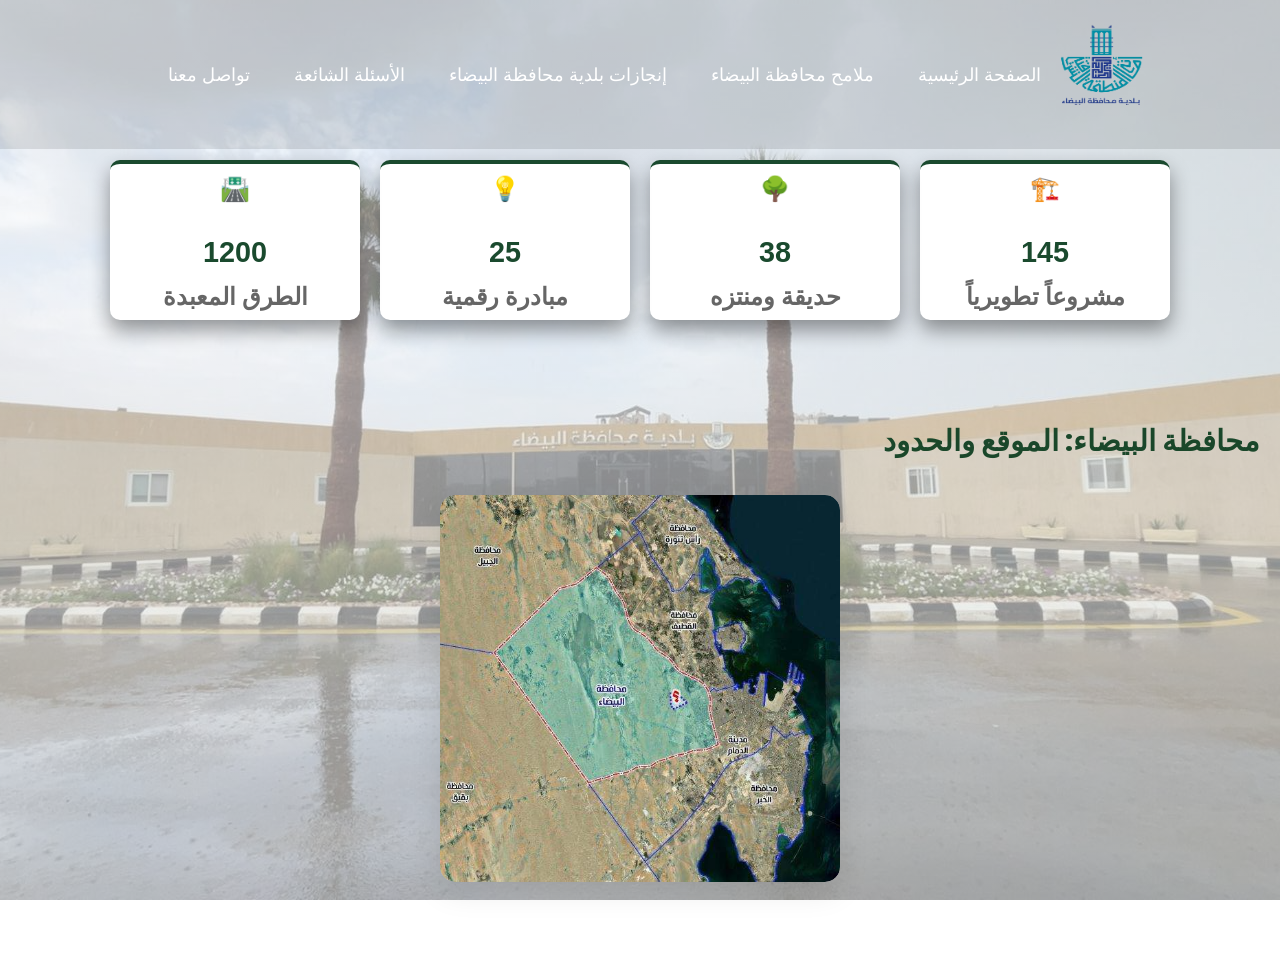
==== index.html @ 04cafda7 "Add files via upload update #1" ====
<!DOCTYPE html>
<html>
<head>
    <meta name="viewport" content="width=device-width, initial-scale=1.0">
    <meta charset="utf-8">
    <title>الموقع التعريفي لبلدية محافظة البيضاء</title>
    <link rel="icon" type="image/png" href="download.png">
    <link rel="stylesheet" type="text/css" href="style.css">
    <link href='https://unpkg.com/boxicons@2.1.4/css/boxicons.min.css' rel='stylesheet'>
</head>

<body>

    <header class="header">

        <a href="index.html" class="logo">
            <img src="logo.png" alt="شعار البلدية" class="logo-img">
        </a>

        <input type="checkbox" id="check">
        <label for="check" class="icons">
            <i class='bx bx-menu' id="menu-icon"></i>
            <i class='bx bx-x' id="close-icon"></i>
        </label>

        <nav class="navbar">
            <a href="index.html" style="--i:0;">الصفحة الرئيسية</a>
            <a href="al-bayda_Governorate.html" style="--i:1;">ملامح محافظة البيضاء</a>
            <a href="al-bayda_Municipality.html" style="--i:2;">إنجازات بلدية محافظة البيضاء</a>
            <a href="faq.html" style="--i:3;">الأسئلة الشائعة</a>
            <a href="contact_Us.html" style="--i:4;">تواصل معنا</a>
        </nav>

    </header>


    <section class="statistics-container">

        <div class="stat-card">
            <div class="icon">🏗️</div>
            <h2 class="counter" data-target="145">0</h2>
            <p>مشروعاً تطويرياً</p>
        </div>

        <div class="stat-card">
            <div class="icon">🌳</div>
            <h2 class="counter" data-target="38">0</h2>
            <p>حديقة ومنتزه</p>
        </div>

        <div class="stat-card">
            <div class="icon">💡</div>
            <h2 class="counter" data-target="25">0</h2>
            <p>مبادرة رقمية</p>
        </div>

        <div class="stat-card">
            <div class="icon">🛣️</div>
            <h2 class="counter" data-target="1200">0</h2>
            <p>الطرق المعبدة</p>
        </div>

    </section>


    <section class="location-section">
        <h2 class="section-title">محافظة البيضاء: الموقع والحدود</h2>
    
        <div class="map-container">
            <img src="location.jpeg" alt="خريطة حدود محافظة البيضاء" class="map-image">
        </div>
    </section>


    <main>
        
        

    </main>


    <script>

    function runCounter() {
        const counters = document.querySelectorAll('.counter');
        
        counters.forEach(counter => {
            const target = parseInt(counter.getAttribute('data-target'));
            let current = 0;
            const increment = target / 50;   // سرعة العداد

            const animate = () => {
                if (current < target) {
                    current += increment;
                    counter.innerText = Math.ceil(current);
                    setTimeout(animate, 20);
                } else {
                    counter.innerText = target;
                }
            };
            animate();
        });
    }

    window.addEventListener('load', runCounter);   // تشغيل العداد فور تحميل الصفحة

</script>

    
</body>

</html>
---- style.css ----
@import url("https://fonts.googleapis.com/css2?family=Poppins:wght@300;400;500; 600;700;800;900&display=swap");



* {
    margin: 0;
    padding: 0;
    box-sizing: border-box;   /* لضمان أن الحدود لا تزيد من حجم العنصر */
    font-family: "Poppins", sans-serif;
}



@keyframes fadeInPage {   /* تعريف حركة الظهور التدريجي */

    from {
        opacity: 0;
        transform: translateY(20px);   /* حركة خفيفة للأعلى مع الظهور */
    }
    to {
        opacity: 1;
        transform: translateY(0);
    }

}

header, main, .navbar {   /* إذا أردتِ أن تظهر العناصر الداخلية (مثل الصور والنصوص) بترتيب متتابع */
    animation: fadeInPage 1.2s ease-out forwards;
}



body {
    /* margin: 0;
    /* padding: 0;   /* لضمان عدم وجود فراغ أبيض حول الخلفية */
    min-height: 100vh;
    background-image: linear-gradient(rgba(255, 255, 255, 0.6), rgba(255, 255, 255, 0.5)), url('background.png');
    background-repeat: no-repeat;
    background-size: cover;
    background-attachment: fixed; 
    background-position: center;
    direction: rtl;
    /* color: #333; */
    /* background-size: 100vw 100vh;   /* في حال أردتِ الحفاظ على الأبعاد */
    /* background-position: center center; */
    /* background-attachment: fixed;   /* لتثبيت الخلفية عند التمرير */
    /* width: 100%;
    position: relative;   /* ضروري لعمل الطبقة الخلفية */
    /* overflow-x: hidden;   /* إخفاء أي بروز جانبي قد يحدث بسبب الـ Padding */
    /* animation: fadeInPage 1.05s ease-out forwards;   /* تطبيق التأثير على الصفحة بالكامل عند الفتح */
}



.header {
    position: fixed;
    top: 0;
    left: 0;
    width: 100%;
    padding: 1.3rem 10%;
    display: flex;
    justify-content: space-between;
    align-items: center;
    z-index: 100;
}

.header::before {
    content: '';
    position: absolute;
    top: 0;
    left: 0;
    width: 100%;
    height: 100%;
    background: rgba(0, 0, 0, .1);
    backdrop-filter: blur(50px);
    z-index: -1;
}

.header::after {
    content: '';
    position: absolute;
    top: 0;
    left: -100%;
    width: 100%;
    height: 100%;
    background: linear-gradient(90deg, transparent, rgba(255, 255, 255, .4), transparent);
    transition: .5s;
}

.header:hover::after {
    left: 100%;
}



.logo-img {
    width: 110px;
    /* اتركي الارتفاع auto ليحافظ على أبعاد الصورة ولا تتمطط */
    height: 160px; 
    max-height: 100px; 
    cursor: pointer;
    transition: transform 0.5s ease;
}

.logo-img:hover {
    transform: scale(1.08);
}



.navbar a {
    font-size: 1.15rem;
    color: white;
    text-decoration: none;
    font-weight: 500;
    margin-left: 2.5rem;
}

#check {
    display: none;
}

.icons  {
    position: absolute;
    right: 5%;
    font-size: 2.8rem;
    color: white;
    cursor: pointer;
    display: none;
}

/* BREAKPOINTS */
@media (max-width: 992px) {

    .header {
        padding: 1.3rem 5%;
    }

}

@media (max-width: 768px) {

    .header {
        flex-direction: row;   /* نعيد الاتجاه للوضع الطبيعي في الجوال لمنع التداخل */ 
        padding: 1.3rem 5%;
    }

    .icons {
        display: inline-flex;
        position: static;
        order: 2;
    }

    .logo {
        order: 1;
        margin-left: 0;
    }

    #check:checked~.icons #menu-icon {
        display: none;
    }

    .icons #close-icon {
        display: none;
    }

    #check:checked~.icons #close-icon {
        display: block;
    }

    .navbar {
        position: absolute;
        top: 100%;
        left: 0;
        width: 100%;
        height: 0;
        background: rgba(0, 0, 0, .1);
        backdrop-filter: blur(50px);
        box-shadow: 0 .5rem 1rem rgba(0, 0, 0, .1);
        overflow: hidden;
        transition: .3s ease;
    }

    #check:checked~.navbar {
        height: 17.7rem;
    }

    .navbar a {
        display: block;
        font-size: 1.1rem;
        margin: 1.5rem 0;
        text-align: center;
        transform: translateY(-50px);
        opacity: 0;
        transition: .3s ease;
    }

    #check:checked~.navbar a {
        transform: translateY(0);
        opacity: 1;
        transition-delay: calc(.15s * var(--i));
    }

}



.location-section {
    padding: 4rem 10%;
    text-align: center;
    /* تطبيق تأثير الظهور التدريجي */
    animation: fadeInPage 1.5s ease-out forwards;
}

.section-title {
    font-size: 1.8rem;
    color: #1a472a; /* اللون الأخضر الرسمي للبلدية */
    margin-bottom: 2rem;
    font-weight: 700;
}

.map-container {
    width: 400px;
    display: flex;
    justify-content: center;
    margin: 2rem auto;
    border-radius: 15px;
    overflow: hidden;
    box-shadow: 0 10px 30px rgba(0, 0, 0, 0.1);
}

.map-image {
    max-width: 100%;
    height: auto;
    border-radius: 15px;
    transition: transform 0.5s ease;
}

.map-image:hover {
    transform: scale(1.02); /* حركة تكبير بسيطة عند المرور بالماوس */
}



.statistics-container {
    display: flex;
    margin-top: 80px;
    justify-content: center;
    flex-wrap: wrap;
    background-color: transparent;
    padding: 80px 50px;
    direction: rtl;
    gap: 20px;
}

.stat-card {
    background: #ffffff;
    border-top: 4px solid #1a4a2e;   /* أخضر رسمي */
    box-shadow: 0 10px 20px rgba(0,0,0,0.4);
    padding: 15px;
    border-radius: 10px;
    display: flex;
    flex-direction: column;
    justify-content: center;
    align-items: center;
    width: 90px;
    height: 160px;
    text-align: center;
    flex: 0.22;
    min-width: 200px;
    transition: transform 0.5s ease;
}

.stat-card:hover {
    transform: translateY(-10px);   /* حركة بسيطة عند تمرير الماوس */
    border-top-color: #c5a02d;   /* يتحول للذهبي عند التمرير */
}

.stat-card .icon {
    font-size: 1.5rem;
    margin-bottom: 20px;
}

.stat-card h2 {
    font-size: 1.8rem;
    color: #1a4a2e;
    margin: 10px 0;
    font-family: 'Segoe UI', Tahoma, Geneva, Verdana, sans-serif;
}

.stat-card p {
    font-size: 1.5rem;
    color: #666;
    font-weight: 600;
}

.container {   /* الحاوية */
    position: relative;
    width: 80%;
    margin: 100px auto;
    margin-top: 160px;
    padding-right: 40px;
}

.line {   /* الخط العمودي */
    position: absolute;
    right: 0;
    top: 0;
    width: 4px;
    height: 0;
    background-color: #0b3d2e; /* أخضر غامق */
    animation: growLine 1.5s ease forwards;
}

.content {   /* النص */
    opacity: 0;
    transform: translateX(30px);
    animation: showText 1.5s ease forwards;
    animation-delay: 1s;
}

.content h2 {   /* العنوان */
    color: #0b3d2e;
    margin-bottom: 10px;
}

.content p {   /* الفقرة */
    color: #000;
    line-height: 1.8;
}

@keyframes growLine {   /* حركة الخط */

    from {
        height: 0;
    }

    to {
        height: 100%;
    }

}

@keyframes showText {   /* حركة ظهور النص */

    to {
        opacity: 1;
        transform: translateX(0);
    }

}



.location-section {
    padding: 20px 20px 60px;
    direction: rtl;
    text-align: right;
    font-family: 'Segoe UI', Tahoma, Geneva, Verdana, sans-serif;
    background-color: transparent;
}

.location-container {
    max-width: 900px;
    margin: 0 auto;
}

.location-header {
    display: flex;
    align-items: center;
    gap: 12px;
    margin-bottom: 15px;
}

.map-pin-mini {   /* حركة ارتداد الأيقونة 📍 */
    font-size: 2rem;
    display: inline-block;
    animation: bouncePin 2s infinite ease-in-out;
}

@keyframes bouncePin {
    0%, 100% { transform: translateY(0); }
    50% { transform: translateY(-10px); }
}

.location-title {
    color: #1a4a2e;
    font-size: 2rem;
    margin: 0;
}

.location-description p {
    color: #444;
    line-height: 1.8;
    font-size: 1.15rem;
    margin-bottom: 30px;
}

.map-wrapper {   /* حاوية الخريطة والبرواز */
    position: relative;
    border: 3px solid #1a4a2e;
    border-radius: 15px;
    overflow: hidden;
    box-shadow: 0 10px 30px rgba(0,0,0,0.1);
    background: #f8f9fa;
}

#interactiveMap {   /* حجم الخريطة في الوضع الطبيعي */
    width: 100%;
    height: 450px; 
    z-index: 1;
}

#mapWrapper:fullscreen {   /* --- حل مشكلة المستطيل الأبيض في ملء الشاشة --- */
    width: 100vw !important;
    height: 100vh !important;
    display: flex;
    flex-direction: column;
    background: #fff;
}

#mapWrapper:fullscreen #interactiveMap {
    height: 100vh !important;
    width: 100vw !important;
}

#mapWrapper:-webkit-full-screen #interactiveMap {   /* دعم متصفحات كروم وسافاري */
    height: 100vh !important;
}

.map-controls {   /* تنسيق أزرار التحكم */
    position: absolute;
    top: 15px;
    left: 15px;
    display: flex;
    flex-direction: column;
    gap: 8px;
    z-index: 1000;
}

.map-controls button {
    width: 40px;
    height: 40px;
    background: white;
    border: 1px solid #ddd;
    border-radius: 8px;
    font-size: 1.2rem;
    font-weight: bold;
    cursor: pointer;
    box-shadow: 0 4px 6px rgba(0,0,0,0.1);
    transition: 0.3s ease;
    display: flex;
    justify-content: center;
    align-items: center;
}

.map-controls button:hover {
    background: #1a4a2e;
    color: white;
}



.gallery-section {
    padding: 60px 20px;
    background-color: transparent;
    text-align: center;
}

.gallery-title {
    color: #1a4a2e;
    margin-bottom: 30px;
    font-family: 'Segoe UI', sans-serif;
    font-size: 2rem;
}

.slider-container {
    max-width: 1000px;
    position: relative;
    margin: auto;
}

.slider {
    position: relative;
    overflow: hidden;
    border-radius: 20px;
    box-shadow: 0 10px 30px rgba(0,0,0,0.15);
    background: #f0f0f0;
}

.slide {
    display: none;
}

.slide img {
    width: 100%;
    height: 550px;   /* طول مناسب لعرض الصور */
    object-fit: cover;
}

.slide-caption {   /* التسمية التوضيحية أسفل الصورة */
    color: #ffffff;
    font-size: 1.1rem;
    padding: 15px;
    position: absolute;
    bottom: 0;
    width: 100%;
    text-align: center;
    background: rgba(26, 74, 46, 0.7);   /* خلفية خضراء شفافة بلمسة البلدية */
    backdrop-filter: blur(5px);
    font-family: 'Segoe UI', sans-serif;
}

.prev, .next {   /* أزرار التنقل يمين ويسار */
    cursor: pointer;
    position: absolute;
    top: 50%;
    width: auto;
    padding: 20px;
    margin-top: -25px;
    color: white;
    font-weight: bold;
    font-size: 24px;
    transition: 0.4s;
    user-select: none;
    text-decoration: none;
    z-index: 2;
}

.next { left: 10px; border-radius: 5px; }   /* لليسار في التصميم العربي */
.prev { right: 10px; border-radius: 5px; }   /* لليمين في التصميم العربي */

.prev:hover, .next:hover {
    background-color: rgba(197, 160, 45, 0.8);   /* لون ذهبي عند المرور بالماوس */
}

.dots-container {   /* النقاط السفلية */
    text-align: center;
    padding: 20px;
}

.dot {
    cursor: pointer;
    height: 12px;
    width: 12px;
    margin: 0 6px;
    background-color: #ccc;
    border-radius: 50%;
    display: inline-block;
    transition: 0.3s;
}

.active, .dot:hover {
    background-color: #1a4a2e;
    width: 25px;   /* تمطيط النقطة النشطة لجمالية أكثر */
    border-radius: 10px;
}

.fade {   /* تأثير التلاشي الناعم */
    animation: fadeAnim 1.5s ease-in-out;
}

@keyframes fadeAnim {
    
    from { opacity: 0.6; }
    to { opacity: 1; }

}

@media (max-width: 768px) {   /* استجابة الجوال */

    .slide img { height: 350px; }
    .gallery-title { font-size: 1.5rem; }

}



/* --- قسم إنجازات بلدية محافظة البيضاء - برمجة: بشاير --- */

.achievements-section {
    padding: 60px 20px;
    direction: rtl;
    background-color: transparent;
}

.section-main-title {
    text-align: center;
    color: #1a4a2e;
    font-size: 2.2rem;
    margin-bottom: 50px;
    font-family: 'Segoe UI', Tahoma, Geneva, Verdana, sans-serif;
}

/* التعديل: توزيع البطاقات ليكون 3 في كل صف للابتوب */
.projects-grid {
    display: grid;
    grid-template-columns: repeat(3, 1fr); 
    gap: 25px; 
    max-width: 100%;
    margin: 0 auto;
    padding: 20px;
}

/* التعديل: وضع الكارد رقم 10 في وسط الصف الأخير (للشاشات الكبيرة) */
@media (min-width: 993px) {
    .project-card-container:last-child:nth-child(3n+1) {
        grid-column: 2;
    }
}

/* إعدادات حجم البطاقة */
.project-card-container {
    height: 440px; /* تم تصغيره ليناسب التوزيع الثلاثي */
    perspective: 1000px;
    width: 100%;
}

.project-card-inner {
    position: relative;
    width: 100%;
    height: 100%;
    transition: transform 0.8s cubic-bezier(0.4, 0, 0.2, 1);
    transform-style: preserve-3d;
    border-radius: 15px;
    box-shadow: 0 10px 20px rgba(0,0,0,0.5);
}

/* الكلاس الخاص بقلب البطاقة */
.project-card-inner.flipped {
    transform: rotateY(180deg);
}

.card-front, .card-back {
    position: absolute;
    width: 100%;
    height: 100%;
    -webkit-backface-visibility: hidden;
    backface-visibility: hidden;
    border-radius: 15px;
    overflow: hidden;
}

/* --- تنسيق الوجه الأمامي --- */
.card-front {
    background: transparent;
    backdrop-filter: blur(8px);
    display: flex;
    flex-direction: column;
}

.project-image {
    height: 220px; /* تعديل الارتفاع ليتناسب مع الحجم الجديد */
    position: relative;
}

.project-image img {
    width: 100%;
    height: 100%;
    object-fit: cover;
}

.status-badge {
    position: absolute;
    top: 15px;
    right: 15px;
    background: #1a4a2e;
    color: white;
    padding: 5px 15px;
    border-radius: 20px;
    font-size: 0.85rem;
    font-weight: bold;
}

.status-badge.processing {
    background: #c5a02d;
}

.project-info {
    padding: 20px;
    flex-grow: 1;
    display: flex;
    flex-direction: column;
    justify-content: space-between;
}

.project-info h3 {
    color: #1a4a2e;
    font-size: 1.3rem;
    margin-bottom: 10px;
}

.project-info p {
    color: black;
    font-size: 0.95rem;
    line-height: 1.6;
    margin-bottom: 20px;
}

/* --- تنسيق الوجه الخلفي --- */
.card-back {
    transform: rotateY(180deg);
    background-size: cover;
    background-position: center;
    background-repeat: no-repeat;
    position: relative;
    color: white;
}

.back-overlay {
    position: absolute;
    top: 0; 
    left: 0; 
    width: 100%; 
    height: 100%;
    background-color: rgba(26, 74, 46, 0.88); 
    z-index: 1;
}

.back-content {
    position: relative;
    z-index: 2;
    padding: 30px;
    height: 100%;
    display: flex;
    flex-direction: column;
    justify-content: space-between;
}

.back-content h3 {
    border-bottom: 2px solid #c5a02d;
    padding-bottom: 10px;
    margin-bottom: 20px;
}

.details-list p {
    margin-bottom: 15px;
    line-height: 1.6;
}

.details-list b {
    color: #c5a02d;
}

/* --- تنسيق الأزرار --- */
.project-btn {
    background: transparent;
    border: 2px solid #1a4a2e;
    color: #1a4a2e;
    padding: 8px 20px;
    border-radius: 5px;
    cursor: pointer;
    font-weight: bold;
    transition: 0.3s ease;
    width: fit-content;
}

.card-front .project-btn:hover {
    background: #1a4a2e;
    color: white;
}

.back-flip-btn {
    border-color: #ffffff;
    color: #ffffff;
}

.back-flip-btn:hover {
    background: #ffffff;
    color: #1a4a2e;
}

/* --- استجابة الشاشات المتوسطة والصغيرة --- */

@media (max-width: 992px) {
    .projects-grid {
        grid-template-columns: repeat(2, 1fr); /* 2 في الصف للتابلت */
    }
    .project-card-container:last-child:nth-child(3n+1) {
        grid-column: auto;
    }
}

@media (max-width: 650px) {
    .projects-grid {
        grid-template-columns: 1fr; /* 1 في الصف للجوال */
    }
}



/* --- قسم المقارنة (قبل وبعد) - إعداد وتحديث: بشاير --- */

.comparison-section {
    padding: 60px 20px;
    background-color: transparent;
    direction: ltr; /* لضمان حركة المسطرة من اليسار لليمين برمجياً */
}

.section-main-title {
    text-align: center;
    color: #1a4a2e;
    font-size: 2.2rem;
    margin-bottom: 50px;
    font-family: 'Segoe UI', sans-serif;
    direction: rtl;
}

/* الشبكة: تظهر 3 جنب بعض في الشاشات الكبيرة */
.comparison-grid {
    display: grid;
    /* السحر هنا: minmax تجبرهم ينصفون جنب بعض طالما فيه مساحة */
    grid-template-columns: repeat(auto-fit, minmax(320px, 1fr));
    gap: 30px; /* مسافة أنيقة بين المقارنات */
    max-width: 1200px;
    margin: 0 auto;
}

.comparison-item {
    background: transparent;
    backdrop-filter: blur(8px);
    padding: 15px;
    border-radius: 20px;
    box-shadow: 0 5px 15px rgba(0,0,0,0.5);
    text-align: center;
}

/* الحاوية الأساسية للمسطرة (حجم أصغر للابتوب) */
.comparison-slider {
    position: relative;
    width: 100%;
    height: 250px; /* ارتفاع ملموم وأنيق للابتوب */
    overflow: hidden;
    border-radius: 15px;
    border: 3px solid #1a4a2e;
    margin: 0 auto;
}

/* تنسيق الصور */
.img-after, .img-before {
    position: absolute;
    top: 0;
    left: 0;
    width: 100%;
    height: 100%;
    background-size: cover;
    background-position: center;
}

.img-before {
    width: 50%;
    border-right: 2px solid white;
}

/* خط المسطرة والدائرة */
.slider-line {
    position: absolute;
    top: 0;
    bottom: 0;
    left: 50%;
    width: 4px;
    background: white;
    z-index: 10;
    pointer-events: none;
}

.slider-button {
    position: absolute;
    top: 50%;
    left: 50%;
    transform: translate(-50%, -50%);
    width: 40px;
    height: 40px;
    background: #1a4a2e;
    color: white;
    border-radius: 50%;
    display: flex;
    align-items: center;
    justify-content: center;
    font-size: 14px;
    box-shadow: 0 0 10px rgba(0,0,0,0.3);
    border: 2px solid white;
}

.comparison-input {
    position: absolute;
    top: 0;
    left: 0;
    width: 100%;
    height: 100%;
    opacity: 0;
    cursor: ew-resize;
    z-index: 20;
}

.comparison-label {
    margin-top: 15px;
    font-weight: bold;
    color: #1a4a2e;
    font-family: 'Segoe UI', sans-serif;
    direction: rtl;
}

/* --- إعدادات الجوال (العرض الثابت) --- */
@media (max-width: 768px) {
    .comparison-slider {
        /* العرض الثابت اللي اخترتيه للجوال */
        width: 360px !important; 
        max-width: 360px !important; 
        height: 250px !important; /* الارتفاع المناسب */
    }
    
    .comparison-grid {
        gap: 20px;
        padding: 0;
    }
}
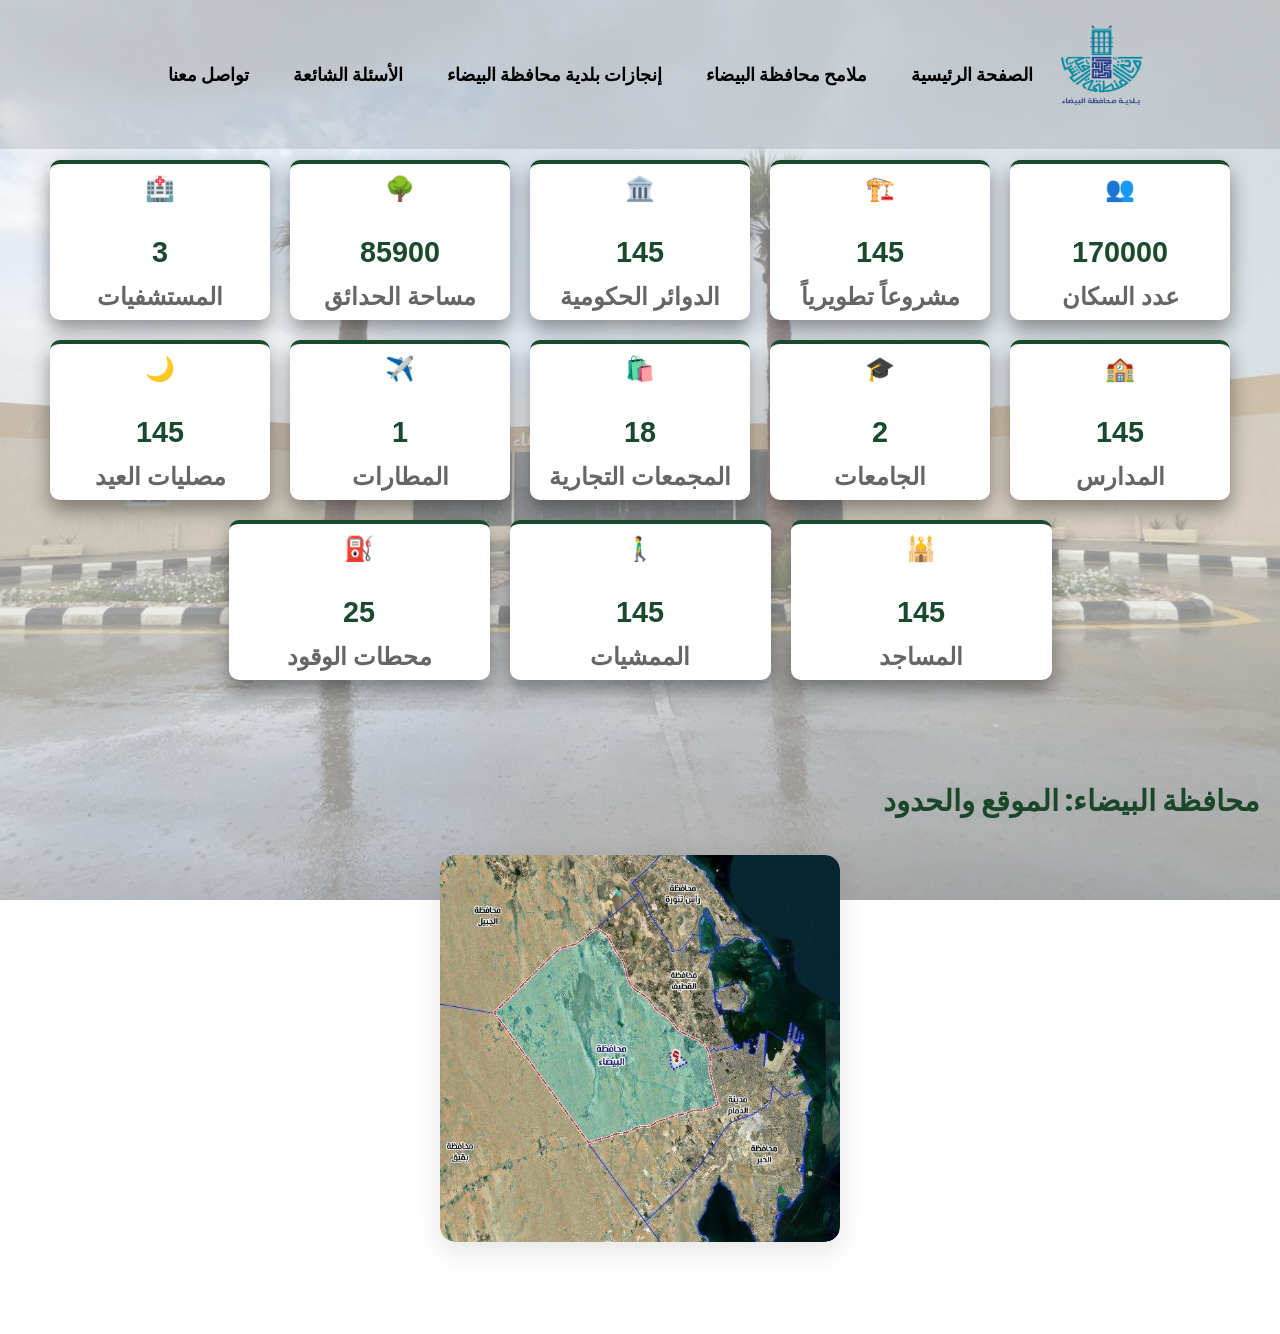
==== commit 29853523: "Add files via upload update #7" ====
--- a/index.html
+++ b/index.html
@@ -37,27 +37,81 @@
     <section class="statistics-container">
 
         <div class="stat-card">
+            <div class="icon">👥</div>
+            <h2 class="counter" data-target="170000">0</h2>
+            <p>عدد السكان</p>
+        </div>
+
+        <div class="stat-card">
             <div class="icon">🏗️</div>
             <h2 class="counter" data-target="145">0</h2>
             <p>مشروعاً تطويرياً</p>
         </div>
 
         <div class="stat-card">
-            <div class="icon">🌳</div>
-            <h2 class="counter" data-target="38">0</h2>
-            <p>حديقة ومنتزه</p>
+            <div class="icon">🏛️</div>
+            <h2 class="counter" data-target="145">0</h2>
+            <p>الدوائر الحكومية</p>
         </div>
 
         <div class="stat-card">
-            <div class="icon">💡</div>
-            <h2 class="counter" data-target="25">0</h2>
-            <p>مبادرة رقمية</p>
+            <div class="icon">🌳</div>
+            <h2 class="counter" data-target="85900">0</h2>
+            <p>مساحة الحدائق</p>
         </div>
 
         <div class="stat-card">
-            <div class="icon">🛣️</div>
-            <h2 class="counter" data-target="1200">0</h2>
-            <p>الطرق المعبدة</p>
+            <div class="icon">🏥</div>
+            <h2 class="counter" data-target="3">0</h2>
+            <p>المستشفيات</p>
+        </div>
+
+        <div class="stat-card">
+            <div class="icon">🏫</div>
+            <h2 class="counter" data-target="145">0</h2>
+            <p>المدارس</p>
+        </div>
+
+        <div class="stat-card">
+            <div class="icon">🎓</div>
+            <h2 class="counter" data-target="2">0</h2>
+            <p>الجامعات</p>
+        </div>
+
+        <div class="stat-card">
+            <div class="icon">🛍️</div>
+            <h2 class="counter" data-target="18">0</h2>
+            <p>المجمعات التجارية</p>
+        </div>
+
+        <div class="stat-card">
+            <div class="icon">✈️</div>
+            <h2 class="counter" data-target="1">0</h2>
+            <p>المطارات</p>
+        </div>
+
+        <div class="stat-card">
+            <div class="icon">🌙</div>
+            <h2 class="counter" data-target="145">0</h2>
+            <p>مصليات العيد</p>
+        </div>
+
+        <div class="stat-card">
+            <div class="icon">🕌</div>
+            <h2 class="counter" data-target="145">0</h2>
+            <p>المساجد</p>
+        </div>
+
+        <div class="stat-card">
+            <div class="icon">🚶‍♂️</div>
+            <h2 class="counter" data-target="145">0</h2>
+            <p>الممشيات</p>
+        </div>
+
+        <div class="stat-card">
+            <div class="icon">⛽</div>
+            <h2 class="counter" data-target="25">0</h2>
+            <p>محطات الوقود</p>
         </div>
 
     </section>
--- a/style.css
+++ b/style.css
@@ -110,9 +110,9 @@
 
 .navbar a {
     font-size: 1.15rem;
-    color: white;
+    color: black !important;
     text-decoration: none;
-    font-weight: 500;
+    font-weight: 700;
     margin-left: 2.5rem;
 }
 
@@ -124,7 +124,7 @@
     position: absolute;
     right: 5%;
     font-size: 2.8rem;
-    color: white;
+    color: black;
     cursor: pointer;
     display: none;
 }
@@ -901,17 +901,54 @@
     direction: rtl;
 }
 
-/* --- إعدادات الجوال (العرض الثابت) --- */
+/* السطر المسؤول عن وضع العنصر الأخير في الوسط */
+.comparison-item:last-child {
+    grid-column: 1 / -1; /* يجعله يمتد على عرض الشبكة كاملاً */
+    display: flex;
+    justify-content: center; /* يوسط المحتوى داخله */
+}
+
+/* لضمان أن السلايدر داخل العنصر الأخير لا يفرش على كامل الشاشة ويحافظ على حجمه */
+.comparison-item:last-child .comparison-slider {
+    width: 100%;
+    max-width: 360px; /* أو نفس العرض اللي تستخدمينه للبقية */
+}
+
 @media (max-width: 768px) {
     .comparison-slider {
-        /* العرض الثابت اللي اخترتيه للجوال */
-        width: 360px !important; 
-        max-width: 360px !important; 
-        height: 250px !important; /* الارتفاع المناسب */
-    }
+        width: 100%;       /* بدل 400px */
+        height: 250px;
+        max-width: 100%;
+    }
+}
     
-    .comparison-grid {
+.comparison-grid {
         gap: 20px;
         padding: 0;
-    }
+}
+
+/* حل مخصص فقط لأجهزة الآيفون (iOS) لضمان ظهور المباني التراثية بدون "زوم" */
+@supports (-webkit-touch-callout: none) {
+
+    body {
+        /* نلغي الخلفية من البودي في الآيفون فقط لأننا سنضعها في طبقة خلفية ثابتة */
+        background-image: none !important;
+        background-color: #6b4e45; 
+    }
+
+    body::before {
+        content: "";
+        position: fixed; /* لتثبيت الخلفية بشكل سليم في متصفح سفاري */
+        top: 0;
+        left: 0;
+        width: 100%;
+        height: 100%;
+        z-index: -1;
+        background-image: url("background.png");
+        /* وضعية الارتكاز من الأسفل لإظهار المباني التراثية */
+        background-position: center bottom !important;
+        background-size: cover;
+        background-repeat: no-repeat;
+    }
+
 }
